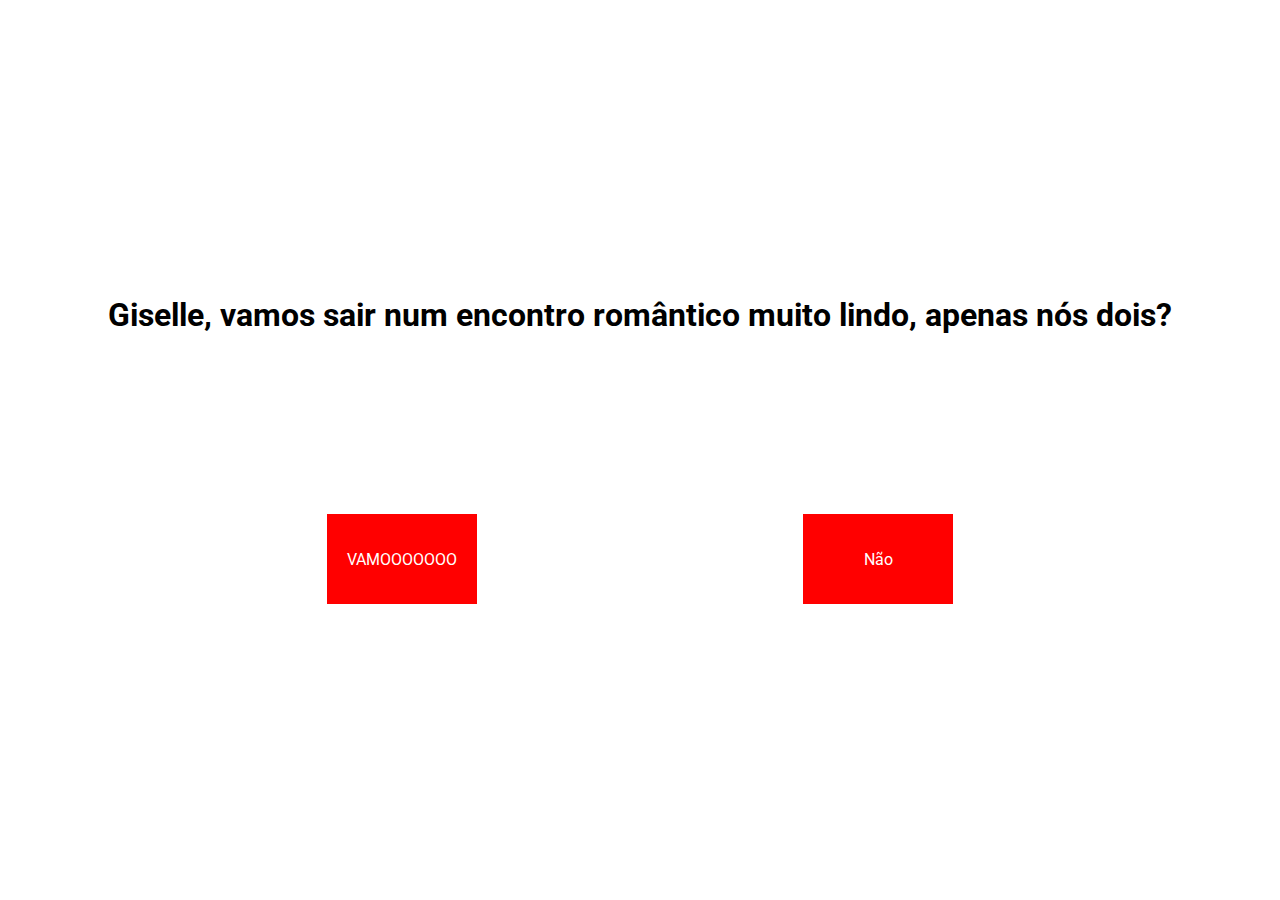
==== index.html @ 764afcfd "Add files via upload" ====
<!DOCTYPE html>
<html lang="pt-BR">
<head>
    <meta charset="UTF-8">
    <meta http-equiv="X-UA-Compatible" content="IE=edge">
    <meta name="viewport" content="width=device-width, initial-scale=1.0">

    <link rel="stylesheet" href="style.css">

    <title>Hehe</title>
</head>

<body>
    <h1>Giselle, vamos sair num encontro romântico muito lindo, apenas nós dois?</h1>
    <div class="button-wrapper">
        <a href="https://youtu.be/lp-EO5I60KA"><button class="confetti-button">VAMOOOOOOO</button></a>
        <a href="pense.html"><button>Não</button></a>
    </div>
</body>
</html>
---- style.css ----
@import url('https://fonts.googleapis.com/css2?family=Roboto&display=swap');

*{
    box-sizing: border-box;
    padding: 0px;
    margin: 0px;
    font-family: 'Roboto', sans-serif;
}

body{
    width: 100%;
    height: 100vh;
    display: flex;
    flex-direction: column;
    justify-content: center;
    align-items: center;
    gap: 20vh;
}

.button-wrapper{
    width: 100%;
    display: flex;
    justify-content: space-evenly;
}

.confetti-button{
    background-color: red;
    width: 150px;
    height: 10vh;
    border: none;
    color: white;
    font-size: 16px;
}

button{
    background-color: red;
    width: 150px;
    height: 10vh;
    border: none;
    color: white;
    font-size: 16px;
}

button:hover{
    background-color: transparent;
    border: 3px solid red;
    width: 150px;
    height: 10vh;
    color: red;
    font-size: 16px;
}
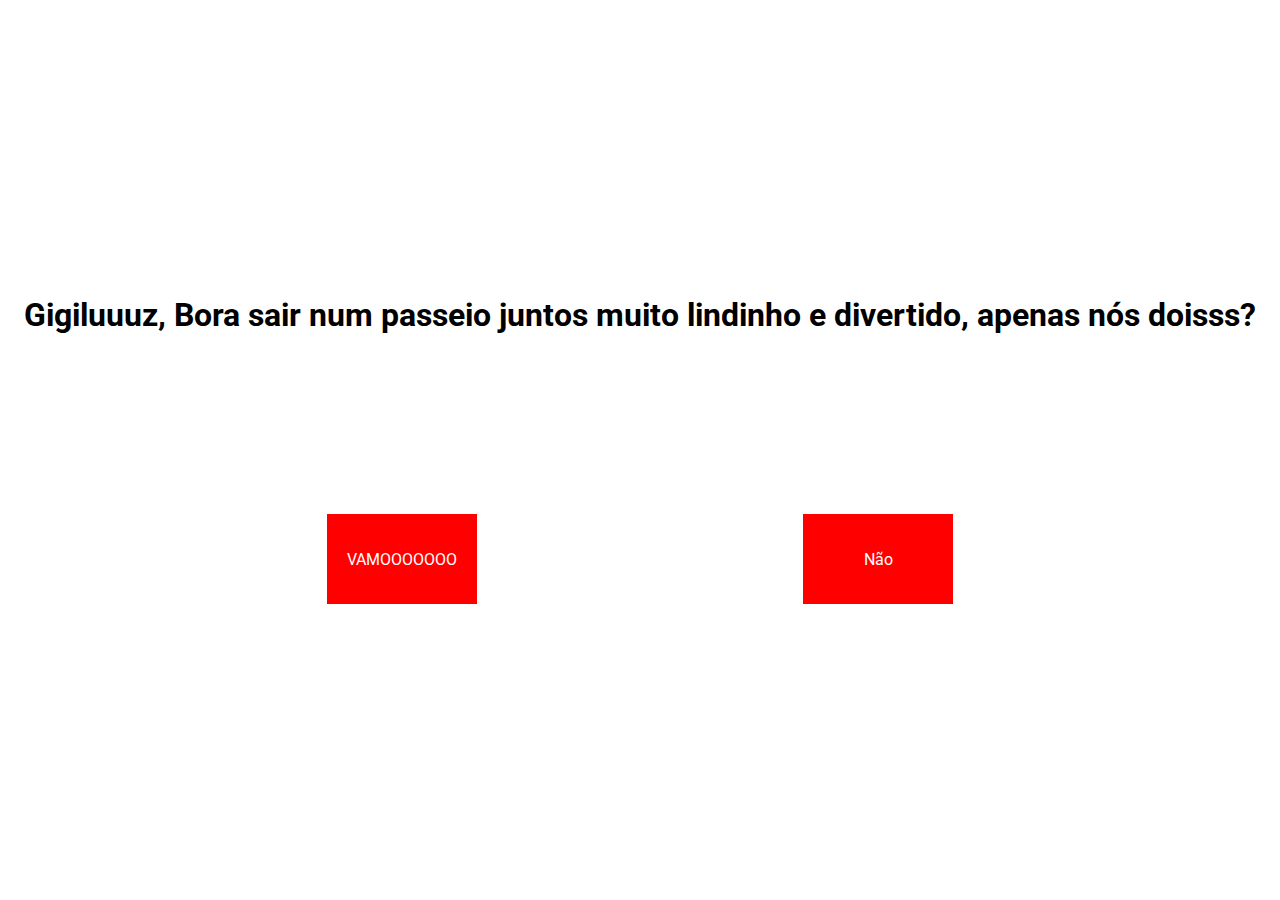
==== commit c1edcb34: "Update index.html" ====
--- a/index.html
+++ b/index.html
@@ -11,10 +11,10 @@
 </head>
 
 <body>
-    <h1>Giselle, vamos sair num encontro romântico muito lindo, apenas nós dois?</h1>
+    <h1>Gigiluuuz, Bora sair num passeio juntos muito lindinho e divertido, apenas nós doisss?</h1>
     <div class="button-wrapper">
-        <a href="https://youtu.be/lp-EO5I60KA"><button class="confetti-button">VAMOOOOOOO</button></a>
+        <a href="https://youtu.be/n9DmdAwUbxc"><button class="confetti-button">VAMOOOOOOO</button></a>
         <a href="pense.html"><button>Não</button></a>
     </div>
 </body>
-</html>+</html>
